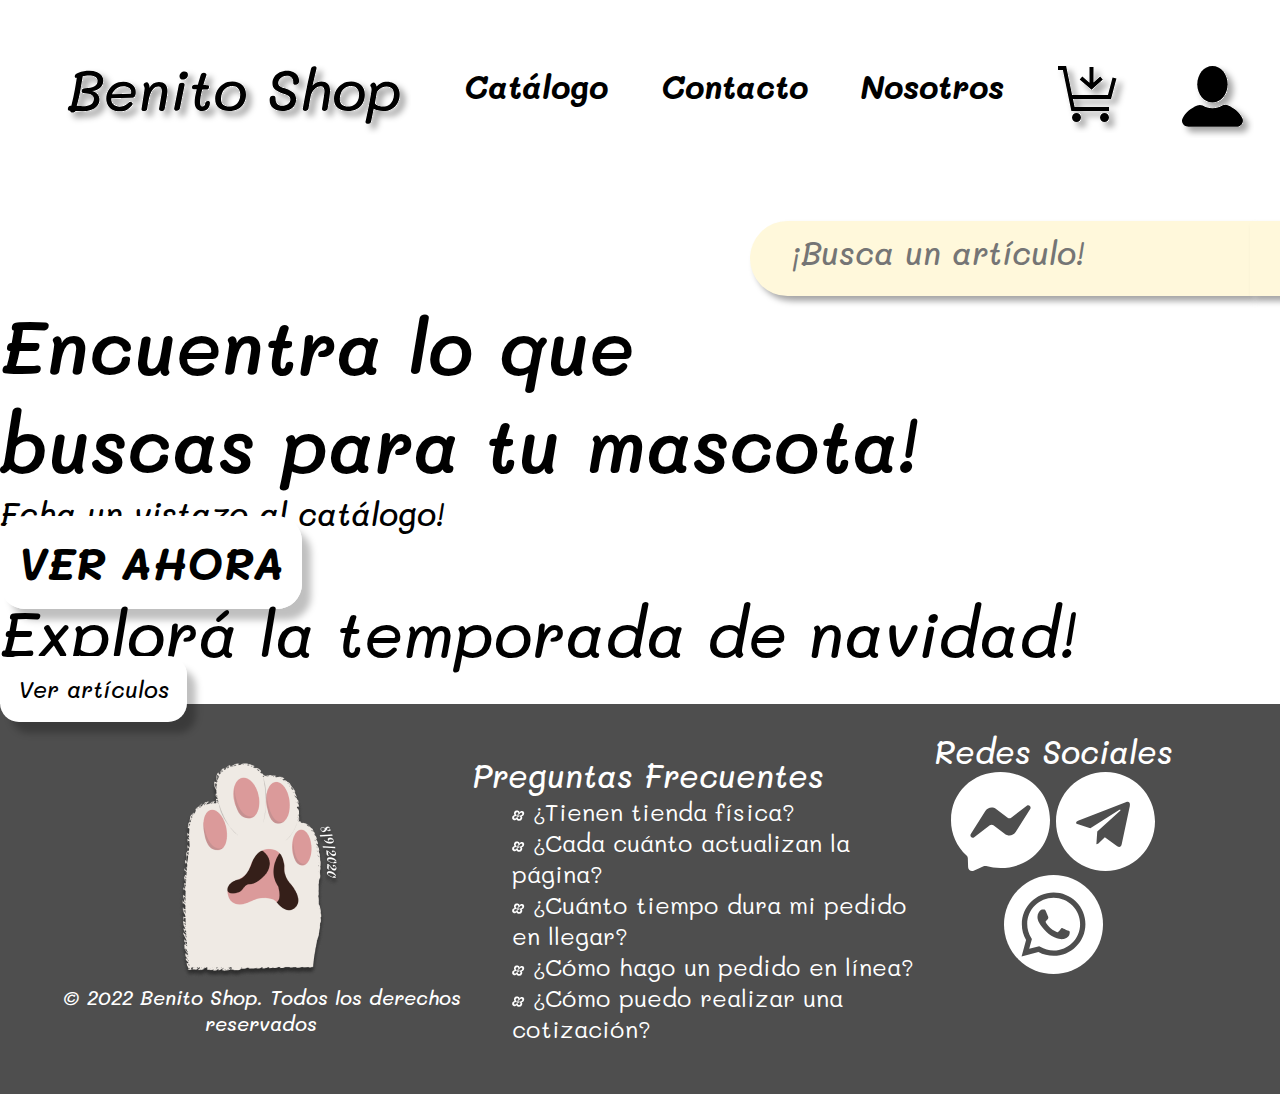
==== index.html @ 9e242aef "Se agregan archivos html" ====
<!DOCTYPE html>
<html lang="es">
<head>
  <meta charset="UTF-8">
  <meta http-equiv="X-UA-Compatible" content="IE=edge">
  <meta name="viewport" content="width=device-width, initial-scale=1.0">
  <!--Fuente-->
  <link rel="preconnect" href="https://fonts.googleapis.com">
  <link rel="preconnect" href="https://fonts.gstatic.com" crossorigin>
  <link href="https://fonts.googleapis.com/css2?family=Mali:ital,wght@0,200;0,300;0,400;0,500;0,600;0,700;1,200;1,300;1,400;1,500;1,600;1,700&display=swap" rel="stylesheet">
  <!--Hoja de estilos-->
  <link rel="icon" href="img/patita-logo.png">
  <link rel="stylesheet" href="css/styles.css">
  <title>Benito Shop</title>
</head>
<body>
  <div id="wrapper">
    <header>
      <nav>
        <div class="nav-principal">
          <ul>
            <li><a href="index.html"><img src="img/logo1.svg"></a></li>
            <li><a href="#">Catálogo</a></li>
            <li><a href="#">Contacto</a></li>
            <li><a href="about_us.html">Nosotros</a></li>
            <li><a href="#"><img src="img/Carrito.svg" alt="Enlace hacía carrito de compras"></a></li>
            <li><a href="#"><img src="img/user.svg" alt="Enlace hacia perfil"></a></li>
          </ul>
        </div>
        <div>
          <form>
            <div class="search-input">
              <input type="search" class="search-input__bar" name="search" placeholder="¡Busca un artículo!">
              <input class="button--submit" src="img/lupa.svg" type="image">
            </div>
          </form>
        </div>
      </nav>
    </header>
    <section class="second-ad content">
      <div>
        <div class="principal-ad">
          <h1>Encuentra lo que <br> buscas para tu mascota!</h1>
          <p>Echa un vistazo al catálogo!</p>
          <a class="button-white--big" href="#">VER AHORA</a>
        </div>
        <div class="second-ad--box">
          <h2>Explorá la temporada de navidad!</h2>
          <a class="button-white--small" href="#">Ver artículos</a>
        </div>
      </section>
    </div>
  </div>
  <footer class="footer">
    <div class="footer__copyright">
      <img class="copyright" src="img/patita-logo.png">
      <p>© 2022 Benito Shop. Todos los derechos reservados</p>
    </div>
    <div class="footer__questions">
      <p>Preguntas Frecuentes</p>
      <ul>
        <li><img src="img/punto.png"> ¿Tienen tienda física?</li>
        <li><img src="img/punto.png"> ¿Cada cuánto actualizan la página?</li>
        <li><img src="img/punto.png"> ¿Cuánto tiempo dura mi pedido en llegar?</li>
        <li><img src="img/punto.png"> ¿Cómo hago un pedido en línea?</li>
        <li><img src="img/punto.png"> ¿Cómo puedo realizar una cotización?</li>
      </ul>
    </div>
    <div class="footer__social">
      <p>Redes Sociales</p>
      <a href="https://www.facebook.com/messages/t/102359524991387"><img src="img/Messenger.svg" alt="Enlace vía Messenger"></a>
      <a href=""><img src="img/Telegram.svg" alt="Enlace vía Telegram"></a>
      <a href=""><img src="img/WhatsApp.svg" alt="Enlace vía WhatsApp"></a>
    </div>
  </footer>
</body>
</html>
---- css/styles.css ----
@charset "UTF-8";
* {
  font-family: "Mali", cursive;
  margin: 0;
}

h1 {
  font-size: 75px;
  font-style: italic;
  font-weight: 600;
}

h2 {
  font-size: 64px;
  font-style: italic;
  font-weight: 500;
}

h3 {
  font-size: 40px;
  font-style: italic;
  font-weight: 500;
}

p {
  font-size: 32px;
  font-style: italic;
  font-weight: 500;
}

.design-text p {
  margin: 20px;
}

/*Navegación*/
.nav-principal ul {
  list-style: none;
  display: flex;
  justify-content: space-around;
  margin-top: 65px;
  margin-bottom: 75px;
}

.nav-principal a {
  text-decoration: none;
  color: black;
  font-style: italic;
  font-weight: 700;
  font-size: 32px;
}

.nav-principal a:hover {
  transition: all 0.2s;
  text-shadow: 5px 5px 6px rgba(0, 0, 0, 0.36);
}

.nav-principal svg:hover {
  box-shadow: 5px 5px 6px rgba(0, 0, 0, 0.36);
}

.search-input {
  display: flex;
  align-items: center;
  margin-left: 750px;
}

.search-input__bar {
  box-shadow: 5px 5px 6px rgba(0, 0, 0, 0.36);
  min-height: 75px;
  min-width: 500px;
  padding: 10px 5px;
  font-size: 15px;
  border: none;
  background: #FFF8DB;
  border-radius: 87px 0px 0px 87px;
}

.search-input__bar::placeholder {
  padding-left: 37px;
  font-style: italic;
  font-weight: 500;
  font-size: 32px;
}

.button--submit {
  box-shadow: 5px 5px 6px rgba(0, 0, 0, 0.36);
  min-height: 65px;
  padding: 5px 50px;
  border: none;
  border-radius: 0px 87px 87px 0px;
  background: #FFF8DB;
  transition: background-color 0.3s ease-in-out;
  width: 30px;
}

.search-input__bar:focus {
  padding-left: 37px;
  font-style: italic;
  font-weight: 500;
  font-size: 32px;
  outline: none;
}

/*Botones*/
.button-white--big {
  background: white;
  border-radius: 25px;
  border: none;
  box-shadow: 10px 12px 7px -1px rgba(0, 0, 0, 0.25);
  color: black;
  font-size: 44px;
  font-style: italic;
  font-weight: 700;
  padding: 18px;
  text-decoration: none;
}

.button-white--small {
  background: white;
  border-radius: 19px;
  border: none;
  box-shadow: 10px 12px 7px -1px rgba(0, 0, 0, 0.25);
  color: black;
  font-size: 23px;
  font-style: italic;
  font-weight: 500;
  padding: 18px;
  text-decoration: none;
}

.button-white--x {
  background: white;
  border-radius: 42px;
  border: none;
  box-shadow: 10px 12px 7px -1px rgba(0, 0, 0, 0.25);
  color: black;
  font-size: 55px;
  font-weight: 500;
  padding: 5px 40px;
  text-decoration: none;
}

.button-white--big:hover, .button-white--small:hover, .button-white--x:hover {
  background: #D6D6D6;
  transition: all 0.2s;
}

.button-white--big:active, .button-white--small:active, .button-white--x:hover {
  background: #C0C0C0;
  color: white;
}

.button-yellow--small {
  background: #FEEB9C;
  border-radius: 20px;
  box-shadow: 10px 12px 7px -1px rgba(0, 0, 0, 0.25);
  color: black;
  font-size: 30px;
  font-weight: 500;
  padding: 10px 40px;
  text-decoration: none;
}

.button-yellow--small2 {
  background: #FFF8DB;
  border-radius: 20px;
  box-shadow: 10px 12px 7px -1px rgba(0, 0, 0, 0.25);
  color: black;
  font-size: 30px;
  font-weight: 500;
  padding: 10px 40px;
  text-decoration: none;
}

.button-yellow--small:hover, .button-yellow--small2:hover {
  background: #DFC764;
  transition: all 0.2s;
}

.button-yellow--small:active, .button-yellow--small2:active {
  background: #C6B058;
  color: white;
}

/*Paleta Colores*/
.color-containers {
  border: 1px solid black;
  padding: 15px 10px;
  width: 5%;
}

.color1 {
  background: #C6B058;
}

.color2 {
  background: #DFC764;
}

.color3 {
  background: #FEEB9C;
}

.color4 {
  background: rgba(223, 199, 100, 0.39);
}

.color5 {
  background: #FFF8DB;
}

.color6 {
  background: black;
  color: white;
}

.color7 {
  background: #D9D9D9;
}

.color8 {
  background: #6A6A6A;
}

.color9 {
  background: #C0C0C0;
}

.color10 {
  background: #D6D6D6;
}

.color11 {
  background: white;
}

/*Footer*/
footer {
  padding: 0;
  align-items: center;
  background: #4E4E4E;
  color: white;
  display: flex;
  justify-content: space-between;
  padding: 50px;
}

.footer__questions ul {
  align-items: center;
  font-size: 24px;
  list-style: none;
  text-decoration: none;
}

.footer__copyright {
  text-align: center;
}
.footer__copyright p {
  font-size: 20px;
}

.footer__social {
  margin-right: 50px;
  position: relative;
  text-align: center;
  top: -45px;
}

.cart-page {
  width: 100vw;
}

/*# sourceMappingURL=styles.css.map */
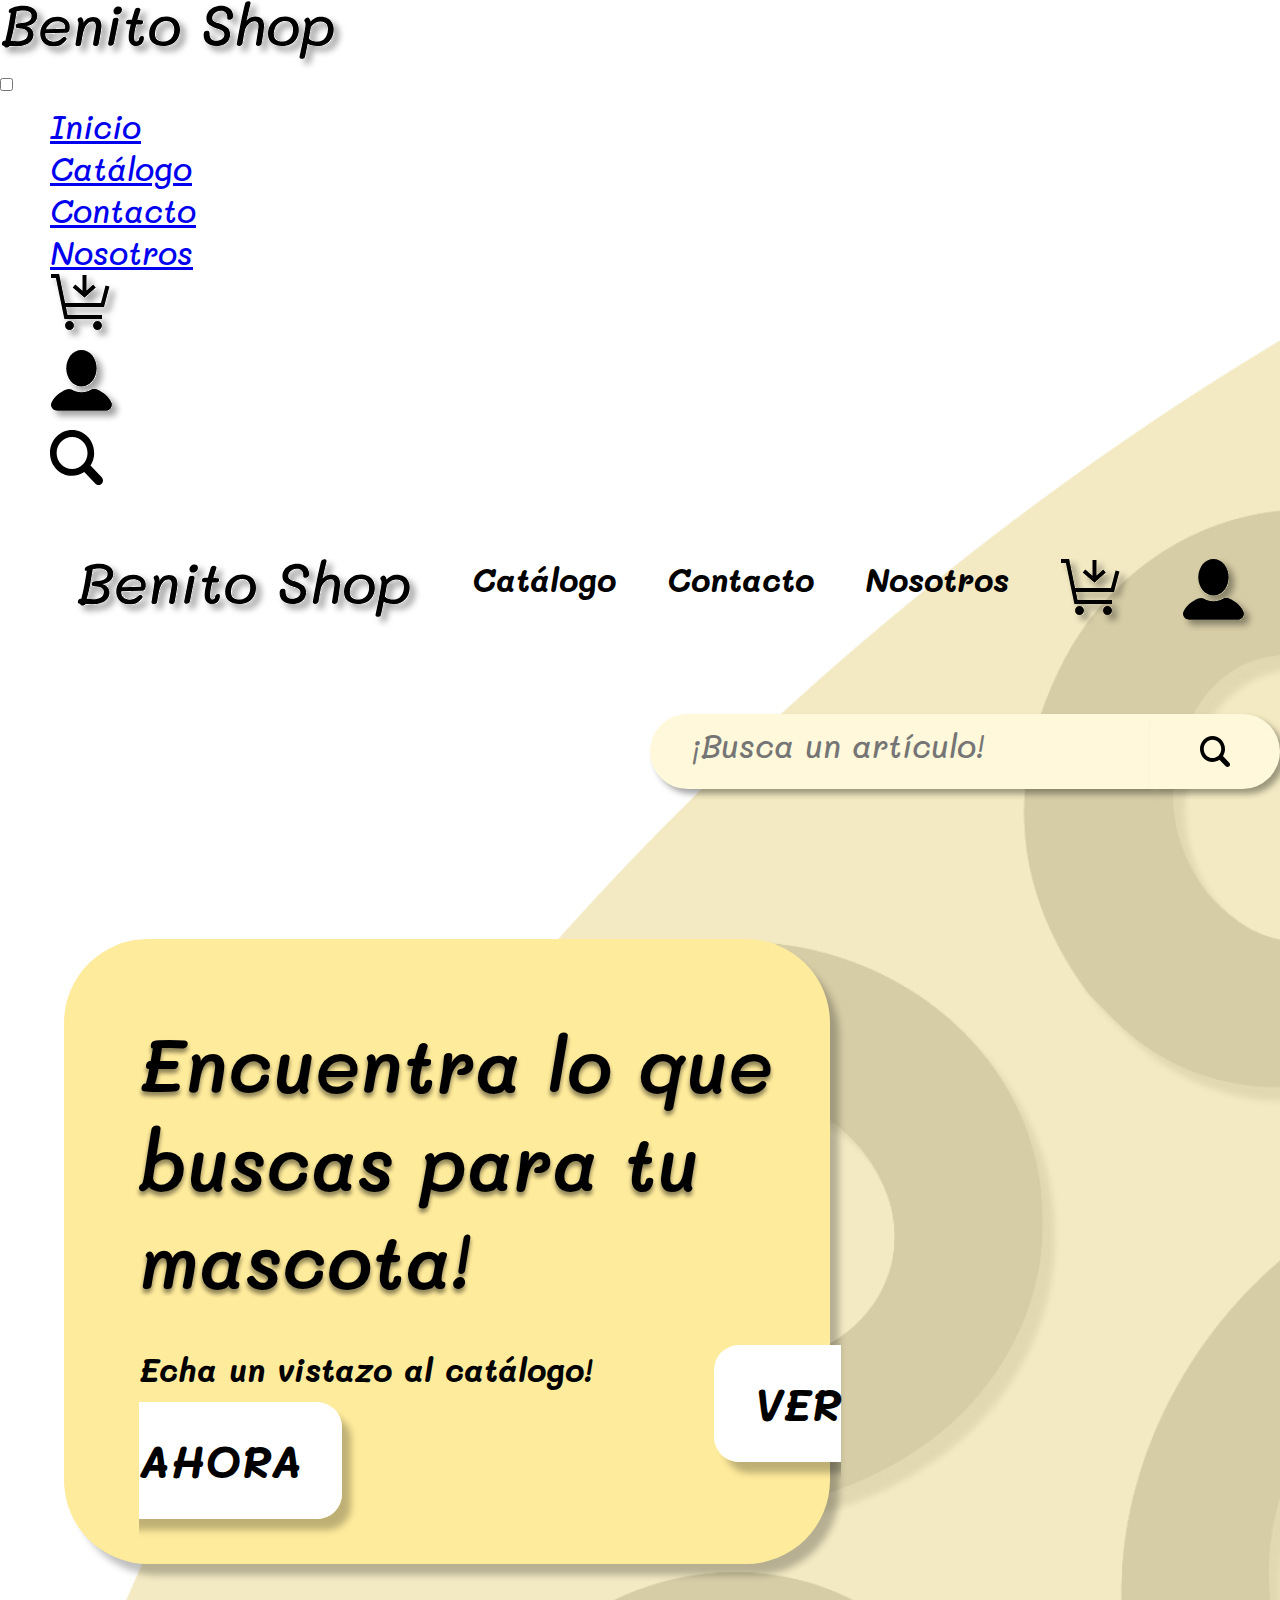
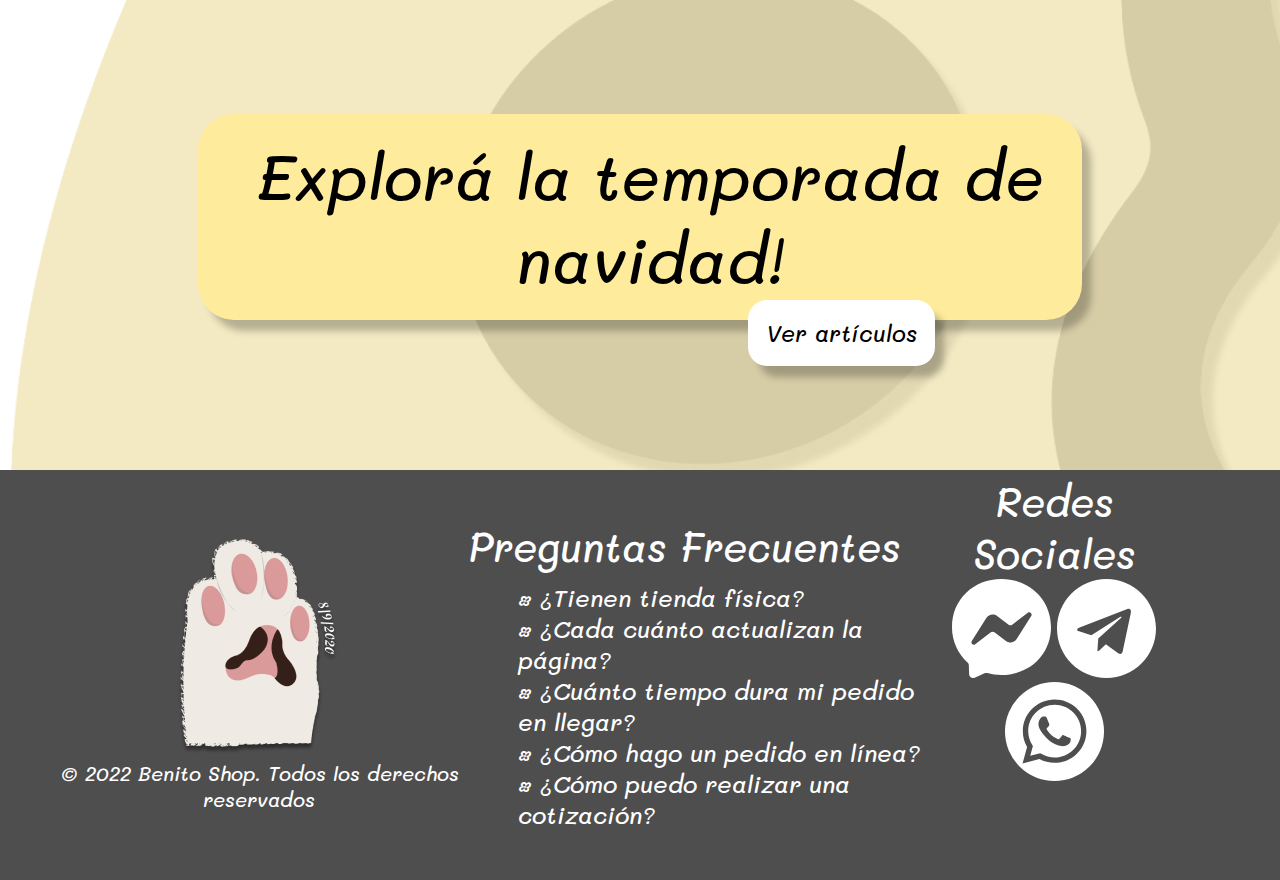
==== commit d4443f82: "Se agrega responsive" ====
--- a/index.html
+++ b/index.html
@@ -1,5 +1,5 @@
 <!DOCTYPE html>
-<html lang="es">
+<html lang="en">
 <head>
   <meta charset="UTF-8">
   <meta http-equiv="X-UA-Compatible" content="IE=edge">
@@ -16,12 +16,32 @@
 <body>
   <div id="wrapper">
     <header>
+      <nav role="navigation">
+        <div class="logo-pagina">
+          <a href="index.html"><img src="img/logo1.svg" alt=""></a>
+        </div>
+        <div id="navigation__menu">
+          <input type="checkbox"/>
+          <span></span>
+          <span></span>
+          <span></span>
+          <ul id="navigation__links">
+            <a href="index.html"><li>Inicio</li></a>
+            <a href="products.html"><li>Catálogo</li></a>
+            <a href="contact.html"><li>Contacto</li></a>
+            <a href="about_us.html"><li>Nosotros</li></a>
+            <a href="cart-page-empty.html"><li><img src="img/Carrito.svg" alt="Enlace hacía carrito de compras"></li></a>
+            <a href="#"><li><img src="img/user.svg" alt="Enlace hacia perfil"></li></a>
+            <a href="#"><li><img src="img/lupa.svg"></li></a>
+          </ul>
+        </div>
+      </nav>
       <nav>
         <div class="nav-principal">
           <ul>
             <li><a href="index.html"><img src="img/logo1.svg"></a></li>
-            <li><a href="#">Catálogo</a></li>
-            <li><a href="#">Contacto</a></li>
+            <li><a href="products.html">Catálogo</a></li>
+            <li><a href="contact.html">Contacto</a></li>
             <li><a href="about_us.html">Nosotros</a></li>
             <li><a href="#"><img src="img/Carrito.svg" alt="Enlace hacía carrito de compras"></a></li>
             <li><a href="#"><img src="img/user.svg" alt="Enlace hacia perfil"></a></li>
@@ -36,11 +56,12 @@
           </form>
         </div>
       </nav>
+
     </header>
     <section class="second-ad content">
       <div>
         <div class="principal-ad">
-          <h1>Encuentra lo que <br> buscas para tu mascota!</h1>
+          <h1>Encuentra lo que<br>buscas para tu mascota!</h1>
           <p>Echa un vistazo al catálogo!</p>
           <a class="button-white--big" href="#">VER AHORA</a>
         </div>
@@ -57,17 +78,17 @@
       <p>© 2022 Benito Shop. Todos los derechos reservados</p>
     </div>
     <div class="footer__questions">
-      <p>Preguntas Frecuentes</p>
+      <h3>Preguntas Frecuentes</h3>
       <ul>
-        <li><img src="img/punto.png"> ¿Tienen tienda física?</li>
-        <li><img src="img/punto.png"> ¿Cada cuánto actualizan la página?</li>
-        <li><img src="img/punto.png"> ¿Cuánto tiempo dura mi pedido en llegar?</li>
-        <li><img src="img/punto.png"> ¿Cómo hago un pedido en línea?</li>
-        <li><img src="img/punto.png"> ¿Cómo puedo realizar una cotización?</li>
+        <li>• ¿Tienen tienda física?</li>
+        <li>• ¿Cada cuánto actualizan la página?</li>
+        <li>• ¿Cuánto tiempo dura mi pedido en llegar?</li>
+        <li>• ¿Cómo hago un pedido en línea?</li>
+        <li>• ¿Cómo puedo realizar una cotización?</li>
       </ul>
     </div>
     <div class="footer__social">
-      <p>Redes Sociales</p>
+      <h3>Redes Sociales</h3>
       <a href="https://www.facebook.com/messages/t/102359524991387"><img src="img/Messenger.svg" alt="Enlace vía Messenger"></a>
       <a href=""><img src="img/Telegram.svg" alt="Enlace vía Telegram"></a>
       <a href=""><img src="img/WhatsApp.svg" alt="Enlace vía WhatsApp"></a>
--- a/css/styles.css
+++ b/css/styles.css
@@ -28,10 +28,6 @@
   font-weight: 500;
 }
 
-.design-text p {
-  margin: 20px;
-}
-
 /*Navegación*/
 .nav-principal ul {
   list-style: none;
@@ -54,14 +50,10 @@
   text-shadow: 5px 5px 6px rgba(0, 0, 0, 0.36);
 }
 
-.nav-principal svg:hover {
-  box-shadow: 5px 5px 6px rgba(0, 0, 0, 0.36);
-}
-
 .search-input {
   display: flex;
   align-items: center;
-  margin-left: 750px;
+  margin-left: 650px;
 }
 
 .search-input__bar {
@@ -71,11 +63,11 @@
   padding: 10px 5px;
   font-size: 15px;
   border: none;
-  background: #FFF8DB;
+  background: #fff8DB;
   border-radius: 87px 0px 0px 87px;
 }
 
-.search-input__bar::placeholder {
+.search-input__bar::placeholder, textarea {
   padding-left: 37px;
   font-style: italic;
   font-weight: 500;
@@ -88,7 +80,7 @@
   padding: 5px 50px;
   border: none;
   border-radius: 0px 87px 87px 0px;
-  background: #FFF8DB;
+  background: #fff8DB;
   transition: background-color 0.3s ease-in-out;
   width: 30px;
 }
@@ -141,17 +133,19 @@
 }
 
 .button-white--big:hover, .button-white--small:hover, .button-white--x:hover {
-  background: #D6D6D6;
-  transition: all 0.2s;
+  background: #d6d6d6;
+  transition: all 0.3s ease-in-out;
+  box-shadow: 2px 1px 16px 5px rgba(0, 0, 0, 0.404);
 }
 
 .button-white--big:active, .button-white--small:active, .button-white--x:hover {
-  background: #C0C0C0;
+  background: #c0c0c0;
   color: white;
+  transform: scale(0.8);
 }
 
 .button-yellow--small {
-  background: #FEEB9C;
+  background: #feeb9c;
   border-radius: 20px;
   box-shadow: 10px 12px 7px -1px rgba(0, 0, 0, 0.25);
   color: black;
@@ -162,7 +156,7 @@
 }
 
 .button-yellow--small2 {
-  background: #FFF8DB;
+  background: #fff8db;
   border-radius: 20px;
   box-shadow: 10px 12px 7px -1px rgba(0, 0, 0, 0.25);
   color: black;
@@ -173,13 +167,41 @@
 }
 
 .button-yellow--small:hover, .button-yellow--small2:hover {
-  background: #DFC764;
+  background: #dfc764;
   transition: all 0.2s;
+  transition: all 0.3s ease-in-out;
+  box-shadow: 2px 1px 16px 5px rgba(0, 0, 0, 0.404);
 }
 
 .button-yellow--small:active, .button-yellow--small2:active {
-  background: #C6B058;
+  background: #c6b058;
   color: white;
+  transform: scale(0.8);
+}
+
+.contact__form label {
+  font-size: 32px;
+  font-style: italic;
+  font-weight: 500;
+  line-height: 42px;
+  padding: 15px;
+}
+
+.contact__input {
+  background: #fff8DB;
+  border-radius: 23px;
+  border: none;
+  box-shadow: 10px 12px 7px -1px rgba(0, 0, 0, 0.25);
+  font-size: 32px;
+  font-style: italic;
+  font-weight: 500;
+  min-height: 72px;
+  min-width: 400px;
+  padding: 15px;
+}
+
+.contact__input:focus {
+  outline: none;
 }
 
 /*Paleta Colores*/
@@ -190,15 +212,15 @@
 }
 
 .color1 {
-  background: #C6B058;
+  background: #c6b058;
 }
 
 .color2 {
-  background: #DFC764;
+  background: #dfc764;
 }
 
 .color3 {
-  background: #FEEB9C;
+  background: #feeb9c;
 }
 
 .color4 {
@@ -206,7 +228,7 @@
 }
 
 .color5 {
-  background: #FFF8DB;
+  background: #fff8dB;
 }
 
 .color6 {
@@ -215,19 +237,19 @@
 }
 
 .color7 {
-  background: #D9D9D9;
+  background: #4e4e4e;
 }
 
 .color8 {
-  background: #6A6A6A;
+  background: #6a6a6a;
 }
 
 .color9 {
-  background: #C0C0C0;
+  background: #c0c0c0;
 }
 
 .color10 {
-  background: #D6D6D6;
+  background: #d6d6d6;
 }
 
 .color11 {
@@ -266,8 +288,747 @@
   top: -45px;
 }
 
+#wrapper {
+  width: 100%;
+  height: 100%;
+  background-image: url(../img/Fondo.png);
+  background-repeat: no-repeat;
+}
+
+.content {
+  margin: 0 auto;
+  width: 90%;
+}
+
+.principal-ad {
+  margin-top: 150px;
+  padding: 75px 0px 75px 75px;
+  width: 60%;
+  background: #FEEB9C;
+  box-shadow: 10px 12px 7px -1px rgba(0, 0, 0, 0.25);
+  border-radius: 84px;
+}
+
+.principal-ad h1 {
+  text-shadow: 0px 4px 4px rgba(0, 0, 0, 0.25), 0px 4px 4px rgba(0, 0, 0, 0.25);
+  margin-bottom: 40px;
+}
+
+.principal-ad p {
+  font-weight: bold;
+  margin-bottom: -15px;
+}
+
+.principal-ad a {
+  padding: 30px 40px;
+  margin-top: 30px;
+  margin-left: 575px;
+}
+
+.second-ad {
+  padding-bottom: 150px;
+}
+
+.second-ad--box {
+  position: relative;
+  margin: 0 auto;
+  text-align: center;
+  margin-top: 150px;
+  padding-bottom: 150px;
+  padding: 20px 0px 20px 20px;
+  width: 75%;
+  background: #FEEB9C;
+  box-shadow: 10px 12px 7px -1px rgba(0, 0, 0, 0.25);
+  border-radius: 36px;
+}
+
+.second-ad--box a {
+  position: absolute;
+  left: 550px;
+}
+
+.product-card {
+  margin-bottom: -320px;
+}
+
+.product-card--box {
+  padding: 0px 0px 60px 0px;
+  text-align: center;
+  width: 40%;
+  position: relative;
+  background: #feeb9c;
+  box-shadow: 10px 12px 7px -1px rgba(0, 0, 0, 0.25);
+  border-radius: 84px;
+  margin-top: 150px;
+}
+
+.product-card--box img:hover {
+  transition: all 1.2s;
+  transform: scale(1.1);
+}
+
+.product-card--box a {
+  position: absolute;
+  top: 520px;
+  left: 20px;
+}
+
+.product-card__small-box {
+  position: absolute;
+  width: 40%;
+  padding: 40px;
+  background: #fff8db;
+  border-radius: 160px 0px 86px;
+  bottom: 0;
+  right: 0;
+}
+
+.product-card__small-box:hover {
+  box-shadow: -5px -8px 7px rgba(0, 0, 0, 0.25);
+  transition: all 1s;
+}
+
+.product-card__box--white {
+  background-image: url(../img/blur-rectangle2.svg);
+  background-repeat: no-repeat;
+  text-shadow: 5px 5px 10px rgba(0, 0, 0, 0.103);
+  text-align: center;
+  padding: 50px;
+  left: 750px;
+  bottom: 600px;
+  position: relative;
+  width: 45%;
+}
+
+.product-card__box--white button {
+  position: relative;
+  top: 60px;
+}
+
+.product-card--especifications, ul {
+  font-size: 32px;
+  font-style: italic;
+  font-weight: 500;
+  margin-top: 10px;
+  list-style: none;
+  padding-left: 50px;
+  text-align: start;
+}
+
+.about-us {
+  background-image: url(../img/blur-rectangle.svg);
+  background-repeat: no-repeat;
+  text-shadow: 5px 5px 10px rgba(0, 0, 0, 0.103);
+  padding-bottom: 90px;
+  padding-top: 90px;
+}
+
+.about-us__content {
+  padding: 50px;
+  display: block;
+}
+
+.about-us h3 {
+  text-align: center;
+}
+
 .cart-page {
   width: 100vw;
 }
 
+.cart {
+  width: 93%;
+  margin: 0 auto;
+  margin-top: 20px;
+  position: relative;
+  margin-bottom: 100px;
+}
+
+.cart-block {
+  width: 100%;
+  background-color: #FEEB9C;
+  box-shadow: 10px 12px 7px -1px rgba(0, 0, 0, 0.25);
+  border-radius: 84px;
+  min-height: 650px;
+}
+
+.cart-block__table {
+  display: flex;
+  justify-content: space-around;
+  width: 100%;
+}
+
+.cart-product-column {
+  width: 35%;
+  padding: 0;
+  display: flex;
+  flex-direction: column;
+  justify-content: space-between;
+  align-items: center;
+  margin-top: 30px;
+  gap: 15px;
+}
+
+.cart-product-column__product {
+  background: #FFF8DB;
+  border-radius: 17px;
+  box-shadow: 10px 12px 7px -1px rgba(0, 0, 0, 0.25);
+  padding: 18px;
+  width: 100%;
+}
+
+.cart-price-column {
+  width: 18%;
+  padding: 0;
+  display: flex;
+  flex-direction: column;
+  justify-content: space-between;
+  align-items: center;
+  margin-top: 30px;
+  gap: 15px;
+}
+
+.cart-price-column__price {
+  background: #FFF8DB;
+  border-radius: 17px;
+  box-shadow: 10px 12px 7px -1px rgba(0, 0, 0, 0.25);
+  padding: 18px;
+  width: 100%;
+}
+
+.cart-amount-column {
+  width: 18%;
+  padding: 0;
+  display: flex;
+  flex-direction: column;
+  justify-content: space-between;
+  align-items: center;
+  margin-top: 30px;
+  gap: 15px;
+}
+
+.cart-amount-column__amount {
+  background: #FFF8DB;
+  border-radius: 17px;
+  box-shadow: 10px 12px 7px -1px rgba(0, 0, 0, 0.25);
+  padding: 18px;
+  width: 24%;
+  display: flex;
+  justify-content: space-between;
+}
+
+.cart-amount-column-amount__buttons {
+  font-size: 0px;
+  display: flex;
+  flex-direction: column;
+  justify-content: space-around;
+}
+
+.cart-amount-column-amount-button {
+  padding: 2px;
+}
+
+.cart-amount-column-amount-button-reverse {
+  transform: rotate(180deg);
+}
+
+.cart-delete-column {
+  width: 4%;
+  padding: 0;
+  display: flex;
+  flex-direction: column;
+  justify-content: flex-end;
+  margin-top: 30px;
+  gap: 15px;
+}
+
+.cart-buttom-buttons {
+  width: 89%;
+  display: flex;
+  justify-content: space-between;
+  margin: 0 auto;
+  position: absolute;
+  top: 95%;
+  left: 6%;
+}
+
+.cart-buttom-buttons__button {
+  text-decoration: none;
+  background: #FFFFFF;
+  box-shadow: 10px 12px 7px rgba(0, 0, 0, 0.25);
+  border-radius: 25px;
+  color: black;
+  padding: 1%;
+}
+
+@media (max-width: 640px) {
+  h2 {
+    font-size: 25px;
+  }
+  h3 {
+    font-size: 22px;
+  }
+  p {
+    font-size: 21px;
+  }
+  .cart-block {
+    min-height: 500px;
+  }
+  .cart-product-column__product {
+    padding: 18px 0;
+  }
+  .cart-price-column__price {
+    padding: 18px 0;
+  }
+  .cart-delete-column {
+    gap: 65px;
+  }
+  .cart-delete-column__button {
+    width: 18px;
+  }
+}
+@media (min-width: 641px) and (max-width: 1100px) {
+  h2 {
+    font-size: 35px;
+  }
+  h3 {
+    font-size: 32px;
+  }
+  p {
+    font-size: 31px;
+  }
+  .cart-block {
+    min-height: 600px;
+  }
+  .cart-product-column__product {
+    padding: 10px;
+  }
+  .cart-price-column__price {
+    padding: 10px;
+  }
+  .cart-delete-column {
+    gap: 50px;
+  }
+  .cart-delete-column__button {
+    width: 25px;
+  }
+}
+.cart-empty-content {
+  width: 93%;
+  margin: 0 auto;
+  margin-top: 20px;
+  position: relative;
+  margin-bottom: 100px;
+}
+.cart-empty-content a {
+  color: black;
+}
+.cart-empty-content h2 {
+  font-weight: 700;
+}
+
+.cart-empty-block {
+  width: 100%;
+  background-color: #FEEB9C;
+  box-shadow: 10px 12px 7px -1px rgba(0, 0, 0, 0.25);
+  border-radius: 84px;
+  min-height: 650px;
+  display: flex;
+  flex-direction: column;
+  align-items: center;
+  text-align: center;
+  padding: 50px 0;
+}
+
+.cart-empty-buttom-button {
+  background: #FFFFFF;
+  box-shadow: 10px 12px 7px rgba(0, 0, 0, 0.25);
+  border-radius: 25px;
+  padding: 1%;
+  justify-content: space-between;
+  position: absolute;
+  top: 95%;
+  left: 10%;
+}
+.cart-empty-buttom-button a {
+  text-decoration: none;
+}
+.cart-empty-buttom-button a h3 {
+  font-weight: 600;
+}
+
+.contact h2 {
+  text-align: center;
+  margin-top: 150px;
+}
+
+.contact__form {
+  display: flex;
+  flex-wrap: wrap;
+  justify-content: space-between;
+  margin: 150px 320px;
+}
+
+.contact__form button {
+  margin-left: 450px;
+  margin-top: 130px;
+}
+
+.contact__form label, .contact__form--p {
+  display: block;
+  font-size: 32px;
+  font-style: italic;
+  font-weight: 500;
+  line-height: 42px;
+  padding: 15px;
+}
+
+.contact__input {
+  background: #fff8DB;
+  border-radius: 23px;
+  border: none;
+  box-shadow: 10px 12px 7px -1px rgba(0, 0, 0, 0.25);
+  font-size: 32px;
+  font-style: italic;
+  font-weight: 500;
+  margin-bottom: 90px;
+  min-height: 72px;
+  min-width: 400px;
+  padding: 15px;
+}
+
+.contact__input--email {
+  background: #fff8DB;
+  border-radius: 23px;
+  border: none;
+  box-shadow: 10px 12px 7px -1px rgba(0, 0, 0, 0.25);
+  font-size: 32px;
+  font-style: italic;
+  font-weight: 500;
+  margin-bottom: 90px;
+  min-height: 72px;
+  padding: 15px;
+  width: 1043px;
+}
+
+.contact__box-text {
+  background: #fff8DB;
+  border-radius: 25px;
+  border: none;
+  box-shadow: 10px 12px 7px -1px rgba(0, 0, 0, 0.25);
+  display: block;
+  margin-bottom: 20px;
+  min-height: 268px;
+  padding: 15px;
+  width: 1043px;
+}
+
+.contact__input:focus, .contact__input--email:focus, .contact__box-text:focus {
+  box-shadow: 2px 1px 16px 5px rgba(0, 0, 0, 0.404);
+  transition: all 0.3s ease-in-out;
+  outline: none;
+}
+
+.contact__input:hover, .contact__input--email:hover, .contact__input--email:hover, .contact__box-text:hover {
+  transition: all 0.3s ease-in-out;
+  box-shadow: 2px 1px 16px 5px rgba(0, 0, 0, 0.404);
+}
+
+.contact__input:active, .contact__input:valid, .contact__input--email:active, .contact__input--email:active, .contact__box-text:active, button:active {
+  transform: scale(0.8);
+}
+
+.sections-container {
+  display: flex;
+  flex-direction: column;
+  align-items: center;
+}
+
+.section-container {
+  width: 1448px;
+  height: 518px;
+  margin: 39px 0 39px 0;
+}
+.section-container img {
+  width: 70%;
+  height: 100%;
+}
+
+.products-info-container {
+  display: flex;
+  justify-content: space-around;
+}
+
+.products-topic {
+  width: 666px;
+  height: 83px;
+  display: flex;
+  align-items: center;
+  justify-content: space-around;
+}
+
+.price-position {
+  position: relative;
+  top: 86px;
+  left: 79px;
+}
+
+@media (max-width: 640px) {
+  #wrapper {
+    width: 1277px;
+  }
+  .products-info-container {
+    display: block;
+  }
+  .section-container {
+    height: 1147px;
+    width: 814px;
+  }
+  .nav-principal ul {
+    width: 1177px;
+  }
+  .search-input {
+    display: flex;
+    align-items: center;
+    margin-left: 361px;
+  }
+  .product-square__yellow {
+    width: 785px;
+    height: 422px;
+  }
+  footer {
+    width: 1229px;
+  }
+}
+@media (min-width: 641px) and (max-width: 960px) {
+  #wrapper {
+    width: 1331px;
+  }
+  .nav-principal ul {
+    width: 1180px;
+  }
+  .search-input {
+    display: flex;
+    align-items: center;
+    margin-left: 361px;
+  }
+  .products-info-container {
+    width: 1302px;
+  }
+  .section-container {
+    width: 1392px;
+  }
+  footer {
+    width: 1263px;
+  }
+}
+@media (min-width: 961px) and (max-width: 1024px) {
+  #wrapper {
+    width: 1331px;
+  }
+  .nav-principal ul {
+    width: 1180px;
+  }
+  .search-input {
+    display: flex;
+    align-items: center;
+    margin-left: 361px;
+  }
+  .products-info-container {
+    width: 1302px;
+  }
+  .section-container {
+    width: 1388px;
+  }
+  footer {
+    width: 1263px;
+  }
+}
+.product-square__yellow {
+  width: 628px;
+  height: 422px;
+  display: flex;
+  flex-direction: column-reverse;
+  justify-content: center;
+  align-items: center;
+  background-color: #FEEB9C;
+  border-radius: 36px;
+  box-shadow: 10px 10px 12px #6a6a6a;
+}
+
+@media (max-width: 640px) {
+  .product-square__yellow {
+    width: 823px;
+    height: 422px;
+  }
+}
+@media (min-width: 641px) and (max-width: 960px) {
+  .product-square__yellow {
+    width: 525px;
+  }
+}
+@media (min-width: 961px) and (max-width: 1024px) {
+  .product-square__yellow {
+    width: 570px;
+  }
+}
+.price-square {
+  background-color: #fff8dB;
+  width: 284px;
+  height: 180px;
+  border-top-left-radius: 400px 200px;
+  border-bottom-right-radius: 36px;
+  position: relative;
+  top: -181px;
+  left: 343px;
+}
+
+@media (max-width: 640px) {
+  .price-square {
+    top: -181px;
+    left: 537px;
+  }
+}
+@media (min-width: 641px) and (max-width: 960px) {
+  .price-square {
+    top: -179px;
+    left: 240px;
+  }
+}
+@media (min-width: 961px) and (max-width: 1024px) {
+  .price-square {
+    left: 285px;
+  }
+}
+.option-product {
+  position: relative;
+  top: -144px;
+  left: 452px;
+}
+
+.section-topic {
+  width: 1382px;
+  height: 83px;
+  display: flex;
+  flex-direction: row;
+  align-items: center;
+  gap: 356px;
+  margin-top: 200px;
+}
+
+@media (max-width: 640px) {
+  #wrapper {
+    width: 1277px;
+  }
+  .products-info-container {
+    display: block;
+  }
+  .section-container {
+    height: 1004px;
+    width: 870px;
+  }
+  .section-topic {
+    width: 867px;
+  }
+  .nav-principal ul {
+    width: 1177px;
+  }
+  .search-input {
+    display: flex;
+    align-items: center;
+    margin-left: 361px;
+  }
+  .option-product {
+    left: 631px;
+  }
+  footer {
+    width: 1229px;
+  }
+}
+@media (min-width: 641px) and (max-width: 960px) {
+  #wrapper {
+    width: 1331px;
+  }
+  .nav-principal ul {
+    width: 1180px;
+  }
+  .search-input {
+    display: flex;
+    align-items: center;
+    margin-left: 361px;
+  }
+  .section-topic {
+    width: 1228px;
+  }
+  .products-info-container {
+    width: 1302px;
+  }
+  .section-container {
+    width: 1392px;
+  }
+  .option-product {
+    left: 378px;
+  }
+  footer {
+    width: 1263px;
+  }
+}
+@media (min-width: 961px) and (max-width: 1024px) {
+  #wrapper {
+    width: 1331px;
+  }
+  .nav-principal ul {
+    width: 1180px;
+  }
+  .search-input {
+    display: flex;
+    align-items: center;
+    margin-left: 361px;
+  }
+  .section-topic {
+    width: 1286px;
+  }
+  .products-info-container {
+    width: 1302px;
+  }
+  .section-container {
+    width: 1388px;
+  }
+  .option-product {
+    left: 419px;
+  }
+  footer {
+    width: 1263px;
+  }
+}
+.product-square__beige {
+  width: 628px;
+  height: 422px;
+  display: flex;
+  flex-direction: column-reverse;
+  justify-content: center;
+  align-items: center;
+  background-color: #FFF8DB;
+  border-radius: 36px;
+  box-shadow: 10px 10px 12px #6a6a6a;
+  margin-bottom: 20px;
+}
+
+@media (max-width: 640px) {
+  .product-square__beige {
+    width: 823px;
+    height: 422px;
+  }
+}
+@media (min-width: 641px) and (max-width: 960px) {
+  .product-square__beige {
+    width: 525px;
+  }
+}
+@media (min-width: 961px) and (max-width: 1024px) {
+  .product-square__beige {
+    width: 570px;
+  }
+}
+
 /*# sourceMappingURL=styles.css.map */
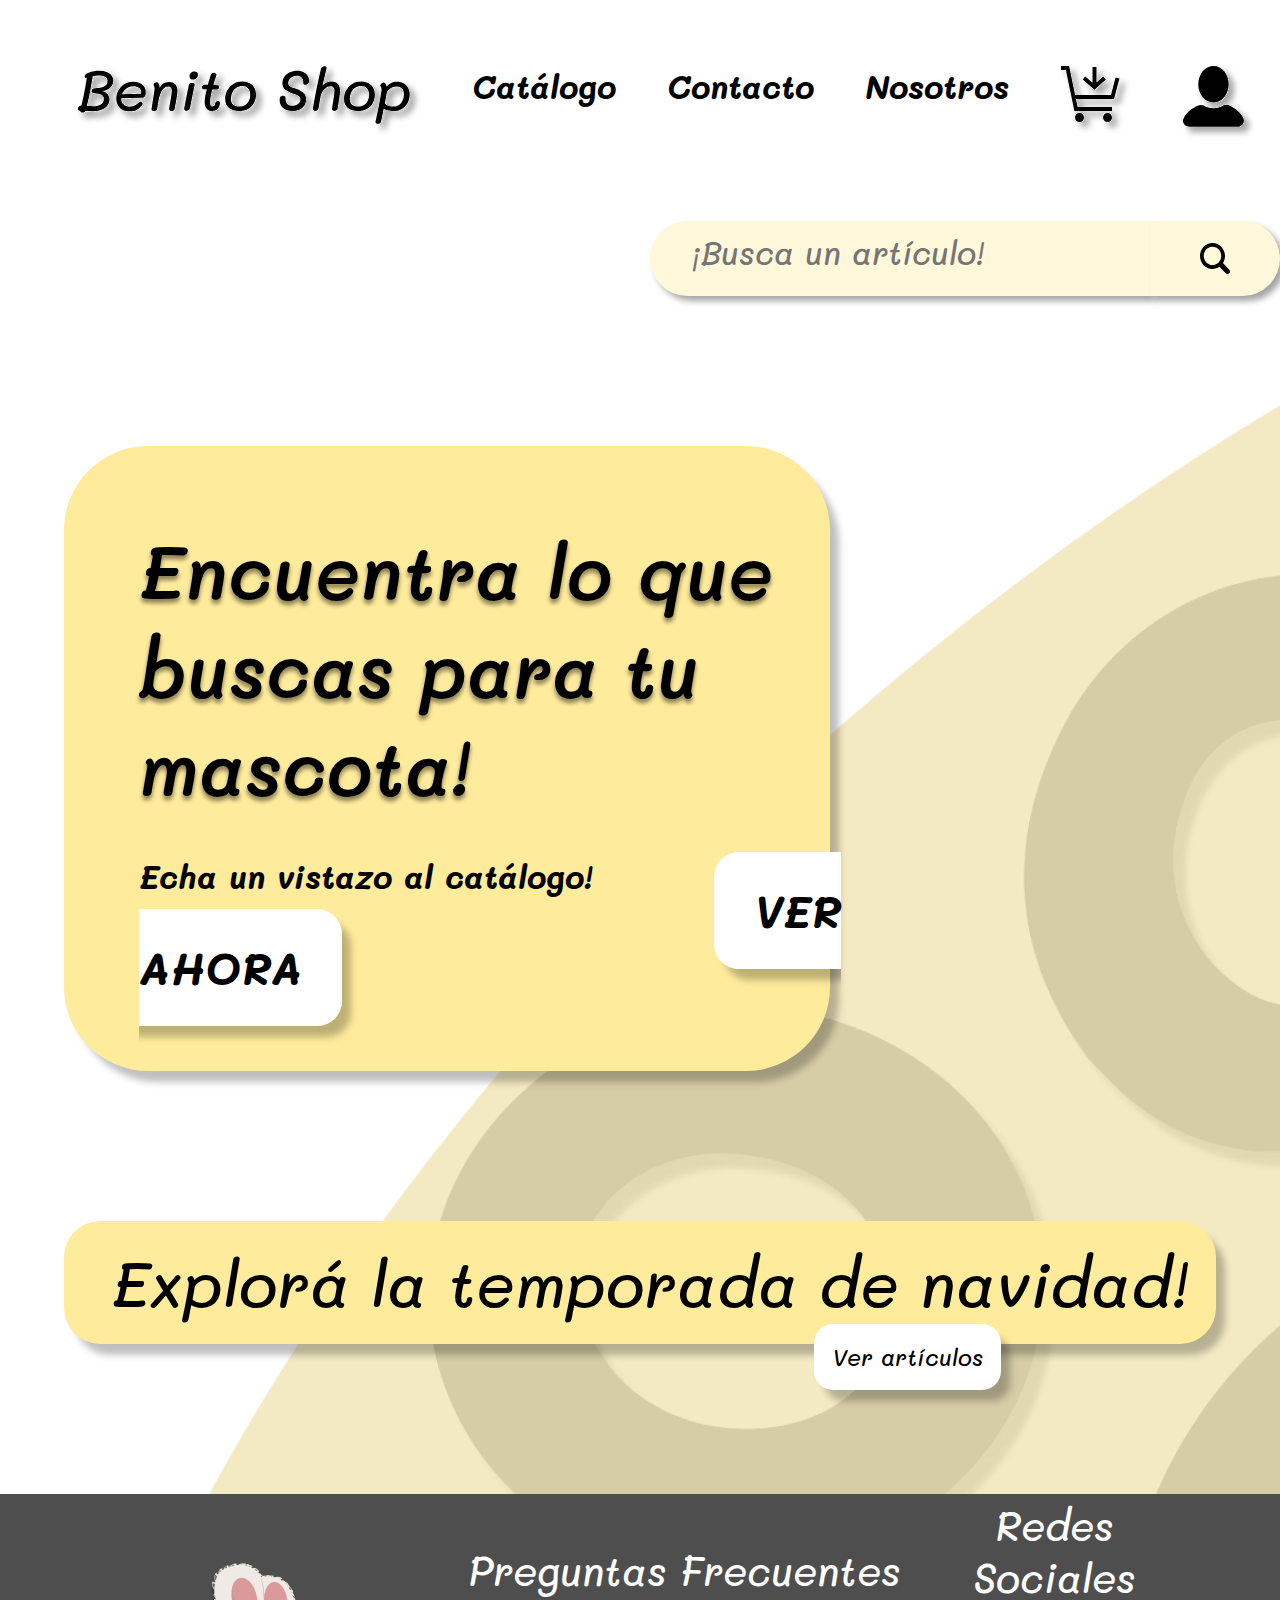
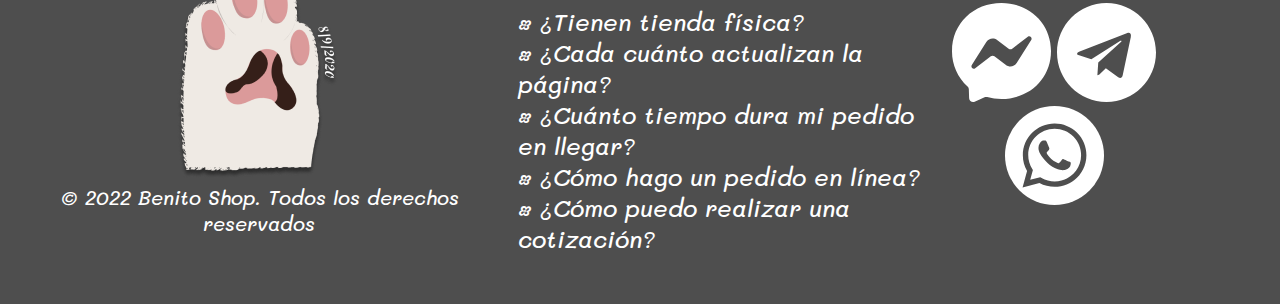
==== commit 7f32cff3: "Se agregan cambios" ====
--- a/index.html
+++ b/index.html
@@ -32,7 +32,6 @@
             <a href="about_us.html"><li>Nosotros</li></a>
             <a href="cart-page-empty.html"><li><img src="img/Carrito.svg" alt="Enlace hacía carrito de compras"></li></a>
             <a href="#"><li><img src="img/user.svg" alt="Enlace hacia perfil"></li></a>
-            <a href="#"><li><img src="img/lupa.svg"></li></a>
           </ul>
         </div>
       </nav>
--- a/css/styles.css
+++ b/css/styles.css
@@ -1,4 +1,461 @@
 @charset "UTF-8";
+.product-square__yellow {
+  width: 628px;
+  height: 422px;
+  display: flex;
+  flex-direction: column-reverse;
+  justify-content: center;
+  align-items: center;
+  background-color: #FEEB9C;
+  border-radius: 36px;
+  box-shadow: 10px 10px 12px #6a6a6a;
+}
+
+@media (max-width: 640px) {
+  .product-square__yellow {
+    width: 823px;
+    height: 422px;
+  }
+}
+@media (min-width: 641px) and (max-width: 960px) {
+  .product-square__yellow {
+    width: 525px;
+  }
+}
+@media (min-width: 961px) and (max-width: 1024px) {
+  .product-square__yellow {
+    width: 570px;
+  }
+}
+.price-square {
+  background-color: #fff8dB;
+  width: 284px;
+  height: 180px;
+  border-top-left-radius: 400px 200px;
+  border-bottom-right-radius: 36px;
+  position: relative;
+  top: -181px;
+  left: 343px;
+}
+
+@media (max-width: 640px) {
+  .price-square {
+    top: -181px;
+    left: 537px;
+  }
+}
+@media (min-width: 641px) and (max-width: 960px) {
+  .price-square {
+    top: -179px;
+    left: 240px;
+  }
+}
+@media (min-width: 961px) and (max-width: 1024px) {
+  .price-square {
+    left: 285px;
+  }
+}
+/*Navegación*/
+#navigation__menu, .logo-pagina, .search-input {
+  display: none;
+}
+
+.nav-principal ul {
+  list-style: none;
+  display: flex;
+  justify-content: space-around;
+  margin-top: 65px;
+  margin-bottom: 75px;
+}
+
+.nav-principal a {
+  text-decoration: none;
+  color: black;
+  font-style: italic;
+  font-weight: 700;
+  font-size: 32px;
+}
+
+.nav-principal a:hover {
+  transition: all 0.2s;
+  text-shadow: 5px 5px 6px rgba(0, 0, 0, 0.36);
+}
+
+.search-input {
+  display: flex;
+  align-items: center;
+  margin-left: 650px;
+}
+
+.search-input__bar {
+  box-shadow: 5px 5px 6px rgba(0, 0, 0, 0.36);
+  min-height: 75px;
+  min-width: 500px;
+  padding: 10px 5px;
+  font-size: 15px;
+  border: none;
+  background: #fff8DB;
+  border-radius: 87px 0px 0px 87px;
+}
+
+.search-input__bar::placeholder, textarea {
+  padding-left: 37px;
+  font-style: italic;
+  font-weight: 500;
+  font-size: 32px;
+}
+
+.button--submit {
+  box-shadow: 5px 5px 6px rgba(0, 0, 0, 0.36);
+  min-height: 65px;
+  padding: 5px 50px;
+  border: none;
+  border-radius: 0px 87px 87px 0px;
+  background: #fff8DB;
+  transition: background-color 0.3s ease-in-out;
+  width: 30px;
+}
+
+.search-input__bar:focus {
+  padding-left: 37px;
+  font-style: italic;
+  font-weight: 500;
+  font-size: 32px;
+  outline: none;
+}
+
+@media (max-width: 640px) {
+  .logo-pagina {
+    display: flex;
+    justify-content: space-around;
+  }
+
+  .logo-pagina img {
+    padding-top: 25px;
+  }
+
+  .nav-principal {
+    display: none;
+  }
+
+  .search-input {
+    display: none;
+  }
+
+  #navigation__menu {
+    display: block;
+    position: relative;
+    top: 50px;
+    left: 50px;
+    z-index: 1;
+  }
+
+  #navigation__menu a {
+    text-decoration: none;
+    color: #232323;
+    transition: color 0.3s ease;
+  }
+
+  #navigation__menu input {
+    display: block;
+    width: 40px;
+    height: 32px;
+    position: absolute;
+    top: -7px;
+    left: -5px;
+    cursor: pointer;
+    opacity: 0;
+    z-index: 2;
+  }
+
+  #navigation__menu span {
+    display: block;
+    width: 33px;
+    height: 4px;
+    margin-bottom: 5px;
+    position: relative;
+    background: #000000;
+    border-radius: 3px;
+    z-index: 1;
+    transform-origin: 4px 0px;
+    transition: transform 0.5s cubic-bezier(0.77, 0.2, 0.05, 1), background 0.5s cubic-bezier(0.77, 0.2, 0.05, 1), opacity 0.55s ease;
+    box-shadow: 2px 1px 16px 5px rgba(0, 0, 0, 0.155);
+  }
+
+  #navigation__menu span:first-child {
+    transform-origin: 0% 0%;
+  }
+
+  #navigation__menu span:nth-last-child(2) {
+    transform-origin: 0% 100%;
+  }
+
+  #navigation__menu input:checked ~ span {
+    opacity: 1;
+    transform: rotate(45deg) translate(-2px, -1px);
+    background: #232323;
+  }
+
+  #navigation__menu input:checked ~ span:nth-last-child(3) {
+    opacity: 0;
+    transform: rotate(0deg) scale(0.2, 0.2);
+  }
+
+  #navigation__menu input:checked ~ span:nth-last-child(2) {
+    transform: rotate(-45deg) translate(0, -1px);
+  }
+
+  #navigation__links {
+    box-shadow: 2px 1px 16px 5px rgba(0, 0, 0, 0.404);
+    position: absolute;
+    margin: -100px 0 0 -50px;
+    padding: 50px;
+    width: 300px;
+    padding-top: 125px;
+    background: #fff8DB;
+    list-style-type: none;
+    transform-origin: 0% 0%;
+    transform: translate(-100%, 0);
+    transition: transform 0.5s cubic-bezier(0.77, 0.2, 0.05, 1);
+    border-radius: 50px;
+  }
+
+  #navigation__links li {
+    padding: 10px 0;
+    font-size: 22px;
+    font-weight: 700;
+    font-size: 32px;
+  }
+
+  #navigation__links li:hover {
+    transition: all 0.2s;
+    text-shadow: 5px 5px 6px rgba(0, 0, 0, 0.049);
+  }
+
+  #navigation__menu input:checked ~ ul {
+    transform: none;
+  }
+}
+@media (min-width: 641px) and (max-width: 960px) {
+  .logo-pagina {
+    display: flex;
+    justify-content: space-around;
+  }
+
+  .logo-pagina img {
+    padding-top: 25px;
+  }
+
+  .nav-principal {
+    display: none;
+  }
+
+  .search-input {
+    display: none;
+  }
+
+  #navigation__menu {
+    display: block;
+    position: relative;
+    top: 50px;
+    left: 50px;
+    z-index: 1;
+  }
+
+  #navigation__menu a {
+    text-decoration: none;
+    color: #232323;
+    transition: color 0.3s ease;
+  }
+
+  #navigation__menu input {
+    display: block;
+    width: 40px;
+    height: 32px;
+    position: absolute;
+    top: -7px;
+    left: -5px;
+    cursor: pointer;
+    opacity: 0;
+    z-index: 2;
+  }
+
+  #navigation__menu span {
+    display: block;
+    width: 33px;
+    height: 4px;
+    margin-bottom: 5px;
+    position: relative;
+    background: #000000;
+    border-radius: 3px;
+    z-index: 1;
+    transform-origin: 4px 0px;
+    transition: transform 0.5s cubic-bezier(0.77, 0.2, 0.05, 1), background 0.5s cubic-bezier(0.77, 0.2, 0.05, 1), opacity 0.55s ease;
+  }
+
+  #navigation__menu span:first-child {
+    transform-origin: 0% 0%;
+  }
+
+  #navigation__menu span:nth-last-child(2) {
+    transform-origin: 0% 100%;
+  }
+
+  #navigation__menu input:checked ~ span {
+    opacity: 1;
+    transform: rotate(45deg) translate(-2px, -1px);
+    background: #232323;
+  }
+
+  #navigation__menu input:checked ~ span:nth-last-child(3) {
+    opacity: 0;
+    transform: rotate(0deg) scale(0.2, 0.2);
+  }
+
+  #navigation__menu input:checked ~ span:nth-last-child(2) {
+    transform: rotate(-45deg) translate(0, -1px);
+  }
+
+  #navigation__links {
+    position: absolute;
+    margin: -100px 0 0 -50px;
+    padding: 50px;
+    width: 300px;
+    padding-top: 125px;
+    background: #fff8DB;
+    list-style-type: none;
+    transform-origin: 0% 0%;
+    transform: translate(-100%, 0);
+    transition: transform 0.5s cubic-bezier(0.77, 0.2, 0.05, 1);
+    border-radius: 50px;
+  }
+
+  #navigation__links li {
+    padding: 10px 0;
+    font-size: 22px;
+    font-weight: 700;
+    font-size: 32px;
+  }
+
+  #navigation__links li:hover {
+    transition: all 0.2s;
+    text-shadow: 5px 5px 6px rgba(0, 0, 0, 0.36);
+  }
+
+  #navigation__menu input:checked ~ ul {
+    transform: none;
+  }
+}
+/*Footer*/
+footer {
+  padding: 0;
+  align-items: center;
+  background: #4E4E4E;
+  color: white;
+  display: flex;
+  justify-content: space-between;
+  padding: 50px;
+}
+
+.footer__questions ul {
+  align-items: center;
+  font-size: 24px;
+  list-style: none;
+  text-decoration: none;
+}
+
+.footer__copyright {
+  text-align: center;
+}
+.footer__copyright p {
+  font-size: 20px;
+}
+
+.footer__social {
+  margin-right: 50px;
+  position: relative;
+  text-align: center;
+  top: -45px;
+}
+
+@media (max-width: 640px) {
+  h3 {
+    font-size: 50px;
+  }
+
+  footer {
+    width: 1177px;
+    flex-direction: column-reverse;
+  }
+
+  .footer__social {
+    margin-bottom: 20px;
+  }
+
+  .footer__questions {
+    margin-bottom: 70px;
+  }
+
+  .footer__questions ul {
+    font-size: 50px;
+  }
+}
+@media (min-width: 641px) and (max-width: 960px) {
+  h3 {
+    font-size: 50px;
+  }
+
+  footer {
+    width: 1231px;
+    flex-direction: column-reverse;
+  }
+
+  .footer__social {
+    margin-bottom: 20px;
+  }
+
+  .footer__questions {
+    margin-bottom: 70px;
+  }
+
+  .footer__questions ul {
+    font-size: 50px;
+  }
+}
+@media (min-width: 961px) and (max-width: 1024px) {
+  footer {
+    width: 1231px;
+  }
+}
+.product-square__beige {
+  width: 628px;
+  height: 422px;
+  display: flex;
+  flex-direction: column-reverse;
+  justify-content: center;
+  align-items: center;
+  background-color: #FFF8DB;
+  border-radius: 36px;
+  box-shadow: 10px 10px 12px #6a6a6a;
+  margin-bottom: 20px;
+}
+
+@media (max-width: 640px) {
+  .product-square__beige {
+    width: 823px;
+    height: 422px;
+  }
+}
+@media (min-width: 641px) and (max-width: 960px) {
+  .product-square__beige {
+    width: 525px;
+  }
+}
+@media (min-width: 961px) and (max-width: 1024px) {
+  .product-square__beige {
+    width: 570px;
+  }
+}
 * {
   font-family: "Mali", cursive;
   margin: 0;
@@ -336,7 +793,6 @@
   margin-top: 150px;
   padding-bottom: 150px;
   padding: 20px 0px 20px 20px;
-  width: 75%;
   background: #FEEB9C;
   box-shadow: 10px 12px 7px -1px rgba(0, 0, 0, 0.25);
   border-radius: 36px;
@@ -344,22 +800,245 @@
 
 .second-ad--box a {
   position: absolute;
-  left: 550px;
-}
-
+  left: 750px;
+}
+
+@media (max-width: 640px) {
+  #wrapper {
+    width: 100%;
+  }
+
+  .principal-ad {
+    width: 98%;
+  }
+
+  .principal-ad a {
+    padding: 41px 90px;
+    margin-left: 541px;
+  }
+
+  .second-ad--box {
+    margin-top: 90px;
+  }
+
+  .second-ad--box a {
+    position: absolute;
+    left: 371px;
+  }
+
+  .second-ad--box {
+    width: 75%;
+  }
+}
+@media (min-width: 641px) and (max-width: 960px) {
+  #wrapper {
+    width: 100%;
+  }
+
+  .navigation {
+    display: none;
+  }
+
+  h1 {
+    font-size: 60px;
+  }
+
+  h2 {
+    font-size: 40px;
+  }
+
+  .principal-ad {
+    width: 70%;
+  }
+
+  .principal-ad a {
+    padding: 20px 30px;
+    margin-left: 470px;
+  }
+
+  .second-ad {
+    padding: 75px 0px 75px 75px;
+    padding-bottom: 150px;
+  }
+
+  .second-ad--box {
+    margin-top: 90px;
+  }
+
+  .second-ad--box a {
+    position: absolute;
+    left: 512px;
+  }
+}
+@media (min-width: 961px) and (max-width: 1024px) {
+  #wrapper {
+    width: 100%;
+  }
+
+  .navigation {
+    display: none;
+  }
+
+  .principal-ad {
+    margin-top: 50px;
+    width: 70%;
+  }
+
+  .principal-ad a {
+    position: relative;
+    padding: 30px 40px;
+    margin-top: 30px;
+    margin-left: 460px;
+  }
+
+  .second-ad {
+    padding-bottom: 150px;
+  }
+
+  .second-ad--box {
+    position: relative;
+    margin-top: 150px;
+  }
+
+  .second-ad--box a {
+    position: absolute;
+    left: 512px;
+  }
+}
+.sections-container {
+  display: flex;
+  flex-direction: column;
+  align-items: center;
+}
+
+.section-container {
+  width: 1448px;
+  height: 518px;
+  margin: 39px 0 39px 0;
+}
+.section-container img {
+  width: 70%;
+  height: 100%;
+}
+
+.products-info-container {
+  display: flex;
+  justify-content: space-around;
+}
+
+.products-topic {
+  width: 666px;
+  height: 83px;
+  display: flex;
+  align-items: center;
+  justify-content: space-around;
+}
+
+.price-position {
+  position: relative;
+  top: 86px;
+  left: 79px;
+}
+
+@media (max-width: 640px) {
+  #wrapper {
+    width: 1277px;
+  }
+
+  .products-info-container {
+    display: block;
+  }
+
+  .section-container {
+    height: 1147px;
+    width: 814px;
+  }
+
+  .nav-principal ul {
+    width: 1177px;
+  }
+
+  .search-input {
+    display: flex;
+    align-items: center;
+    margin-left: 361px;
+  }
+
+  .product-square__yellow {
+    width: 785px;
+    height: 422px;
+  }
+
+  footer {
+    width: 1229px;
+  }
+}
+@media (min-width: 641px) and (max-width: 960px) {
+  #wrapper {
+    width: 1331px;
+  }
+
+  .nav-principal ul {
+    width: 1180px;
+  }
+
+  .search-input {
+    display: flex;
+    align-items: center;
+    margin-left: 361px;
+  }
+
+  .products-info-container {
+    width: 1302px;
+  }
+
+  .section-container {
+    width: 1392px;
+  }
+
+  footer {
+    width: 1263px;
+  }
+}
+@media (min-width: 961px) and (max-width: 1024px) {
+  #wrapper {
+    width: 1331px;
+  }
+
+  .nav-principal ul {
+    width: 1180px;
+  }
+
+  .search-input {
+    display: flex;
+    align-items: center;
+    margin-left: 361px;
+  }
+
+  .products-info-container {
+    width: 1302px;
+  }
+
+  .section-container {
+    width: 1388px;
+  }
+
+  footer {
+    width: 1263px;
+  }
+}
 .product-card {
-  margin-bottom: -320px;
+  display: flex;
+  margin-bottom: 270px;
 }
 
 .product-card--box {
-  padding: 0px 0px 60px 0px;
   text-align: center;
-  width: 40%;
-  position: relative;
+  display: flex;
+  justify-content: center;
   background: #feeb9c;
   box-shadow: 10px 12px 7px -1px rgba(0, 0, 0, 0.25);
   border-radius: 84px;
-  margin-top: 150px;
 }
 
 .product-card--box img:hover {
@@ -369,16 +1048,19 @@
 
 .product-card--box a {
   position: absolute;
-  top: 520px;
-  left: 20px;
+}
+
+.product-card__box--white {
+  text-align: center;
+  text-shadow: 5px 5px 10px rgba(0, 0, 0, 0.179);
 }
 
 .product-card__small-box {
   position: absolute;
-  width: 40%;
-  padding: 40px;
   background: #fff8db;
   border-radius: 160px 0px 86px;
+  padding: 40px;
+  width: 40%;
   bottom: 0;
   right: 0;
 }
@@ -388,21 +1070,9 @@
   transition: all 1s;
 }
 
-.product-card__box--white {
-  background-image: url(../img/blur-rectangle2.svg);
-  background-repeat: no-repeat;
-  text-shadow: 5px 5px 10px rgba(0, 0, 0, 0.103);
-  text-align: center;
-  padding: 50px;
-  left: 750px;
-  bottom: 600px;
-  position: relative;
-  width: 45%;
-}
-
 .product-card__box--white button {
   position: relative;
-  top: 60px;
+  top: 727px;
 }
 
 .product-card--especifications, ul {
@@ -415,202 +1085,111 @@
   text-align: start;
 }
 
-.about-us {
-  background-image: url(../img/blur-rectangle.svg);
-  background-repeat: no-repeat;
-  text-shadow: 5px 5px 10px rgba(0, 0, 0, 0.103);
-  padding-bottom: 90px;
-  padding-top: 90px;
-}
-
-.about-us__content {
-  padding: 50px;
-  display: block;
-}
-
-.about-us h3 {
-  text-align: center;
-}
-
-.cart-page {
-  width: 100vw;
-}
-
-.cart {
-  width: 93%;
-  margin: 0 auto;
-  margin-top: 20px;
-  position: relative;
-  margin-bottom: 100px;
-}
-
-.cart-block {
-  width: 100%;
-  background-color: #FEEB9C;
-  box-shadow: 10px 12px 7px -1px rgba(0, 0, 0, 0.25);
-  border-radius: 84px;
-  min-height: 650px;
-}
-
-.cart-block__table {
-  display: flex;
-  justify-content: space-around;
-  width: 100%;
-}
-
-.cart-product-column {
-  width: 35%;
-  padding: 0;
-  display: flex;
-  flex-direction: column;
-  justify-content: space-between;
-  align-items: center;
-  margin-top: 30px;
-  gap: 15px;
-}
-
-.cart-product-column__product {
-  background: #FFF8DB;
-  border-radius: 17px;
-  box-shadow: 10px 12px 7px -1px rgba(0, 0, 0, 0.25);
-  padding: 18px;
-  width: 100%;
-}
-
-.cart-price-column {
-  width: 18%;
-  padding: 0;
-  display: flex;
-  flex-direction: column;
-  justify-content: space-between;
-  align-items: center;
-  margin-top: 30px;
-  gap: 15px;
-}
-
-.cart-price-column__price {
-  background: #FFF8DB;
-  border-radius: 17px;
-  box-shadow: 10px 12px 7px -1px rgba(0, 0, 0, 0.25);
-  padding: 18px;
-  width: 100%;
-}
-
-.cart-amount-column {
-  width: 18%;
-  padding: 0;
-  display: flex;
-  flex-direction: column;
-  justify-content: space-between;
-  align-items: center;
-  margin-top: 30px;
-  gap: 15px;
-}
-
-.cart-amount-column__amount {
-  background: #FFF8DB;
-  border-radius: 17px;
-  box-shadow: 10px 12px 7px -1px rgba(0, 0, 0, 0.25);
-  padding: 18px;
-  width: 24%;
-  display: flex;
-  justify-content: space-between;
-}
-
-.cart-amount-column-amount__buttons {
-  font-size: 0px;
-  display: flex;
-  flex-direction: column;
-  justify-content: space-around;
-}
-
-.cart-amount-column-amount-button {
-  padding: 2px;
-}
-
-.cart-amount-column-amount-button-reverse {
-  transform: rotate(180deg);
-}
-
-.cart-delete-column {
-  width: 4%;
-  padding: 0;
-  display: flex;
-  flex-direction: column;
-  justify-content: flex-end;
-  margin-top: 30px;
-  gap: 15px;
-}
-
-.cart-buttom-buttons {
-  width: 89%;
-  display: flex;
-  justify-content: space-between;
-  margin: 0 auto;
-  position: absolute;
-  top: 95%;
-  left: 6%;
-}
-
-.cart-buttom-buttons__button {
-  text-decoration: none;
-  background: #FFFFFF;
-  box-shadow: 10px 12px 7px rgba(0, 0, 0, 0.25);
-  border-radius: 25px;
-  color: black;
-  padding: 1%;
-}
-
 @media (max-width: 640px) {
-  h2 {
-    font-size: 25px;
-  }
-  h3 {
-    font-size: 22px;
-  }
-  p {
-    font-size: 21px;
-  }
-  .cart-block {
-    min-height: 500px;
-  }
-  .cart-product-column__product {
-    padding: 18px 0;
-  }
-  .cart-price-column__price {
-    padding: 18px 0;
-  }
-  .cart-delete-column {
-    gap: 65px;
-  }
-  .cart-delete-column__button {
-    width: 18px;
-  }
-}
-@media (min-width: 641px) and (max-width: 1100px) {
-  h2 {
-    font-size: 35px;
-  }
-  h3 {
-    font-size: 32px;
-  }
-  p {
-    font-size: 31px;
-  }
-  .cart-block {
-    min-height: 600px;
-  }
-  .cart-product-column__product {
-    padding: 10px;
-  }
-  .cart-price-column__price {
-    padding: 10px;
-  }
-  .cart-delete-column {
-    gap: 50px;
-  }
-  .cart-delete-column__button {
-    width: 25px;
+  #wrapper {
+    width: 100%;
+  }
+
+  .product-card {
+    flex-direction: column-reverse;
+  }
+
+  .product-card--box {
+    padding: 0px 0px 60px 0px;
+    text-align: center;
+    position: relative;
+  }
+
+  .product-card__box--white {
+    margin-top: 60px;
+  }
+
+  .product-card--box a {
+    top: 520px;
+    left: 20px;
+  }
+}
+@media (min-width: 641px) and (max-width: 960px) {
+  #wrapper {
+    width: 100%;
+  }
+
+  .product-card {
+    margin-bottom: 270px;
+  }
+
+  .product-card--box a {
+    top: 470px;
+    left: 20px;
+  }
+
+  .product-card--box {
+    width: 50%;
+    position: relative;
+    margin-top: 150px;
+  }
+
+  .product-card__box--white {
+    left: 50px;
+    bottom: -137px;
+    position: relative;
+    width: 45%;
+  }
+
+  .product-card__box--white button {
+    position: relative;
+    top: 42px;
+  }
+}
+@media (min-width: 961px) {
+  #wrapper {
+    width: 100%;
+  }
+
+  .product-card {
+    margin-bottom: 320px;
+  }
+
+  .product-card--box {
+    padding: 0px 0px 60px 0px;
+    text-align: center;
+    width: 40%;
+    position: relative;
+    background: #feeb9c;
+    box-shadow: 10px 12px 7px -1px rgba(0, 0, 0, 0.25);
+    border-radius: 84px;
+    margin-top: 150px;
+  }
+
+  .product-card--box a {
+    position: absolute;
+    top: 520px;
+    left: 20px;
+  }
+
+  .product-card__small-box {
+    position: absolute;
+    width: 40%;
+    padding: 40px;
+    background: #fff8db;
+    border-radius: 160px 0px 86px;
+    bottom: 0;
+    right: 0;
+  }
+
+  .product-card__box--white {
+    text-shadow: 5px 5px 10px rgba(0, 0, 0, 0.103);
+    text-align: center;
+    padding: 50px;
+    left: 92px;
+    bottom: -110px;
+    position: relative;
+    width: 50%;
+  }
+
+  .product-card__box--white button {
+    position: relative;
+    top: 113px;
   }
 }
 .cart-empty-content {
@@ -657,6 +1236,251 @@
   font-weight: 600;
 }
 
+.cart-page {
+  width: 100vw;
+}
+
+.cart {
+  width: 93%;
+  margin: 0 auto;
+  margin-top: 20px;
+  position: relative;
+  margin-bottom: 100px;
+}
+
+.cart-block {
+  width: 100%;
+  background-color: #FEEB9C;
+  box-shadow: 10px 12px 7px -1px rgba(0, 0, 0, 0.25);
+  border-radius: 84px;
+  min-height: 650px;
+}
+
+.cart-block__table {
+  display: flex;
+  justify-content: space-around;
+  width: 100%;
+}
+
+.cart-product-column {
+  width: 35%;
+  padding: 0;
+  display: flex;
+  flex-direction: column;
+  justify-content: space-between;
+  align-items: center;
+  margin-top: 30px;
+  gap: 15px;
+}
+
+.cart-product-column__product {
+  background: #FFF8DB;
+  border-radius: 17px;
+  box-shadow: 10px 12px 7px -1px rgba(0, 0, 0, 0.25);
+  padding: 18px;
+  width: 100%;
+}
+
+.cart-price-column {
+  width: 18%;
+  padding: 0;
+  display: flex;
+  flex-direction: column;
+  justify-content: space-between;
+  align-items: center;
+  margin-top: 30px;
+  gap: 15px;
+}
+
+.cart-price-column__price {
+  background: #FFF8DB;
+  border-radius: 17px;
+  box-shadow: 10px 12px 7px -1px rgba(0, 0, 0, 0.25);
+  padding: 18px;
+  width: 100%;
+}
+
+.cart-amount-column {
+  width: 18%;
+  padding: 0;
+  display: flex;
+  flex-direction: column;
+  justify-content: space-between;
+  align-items: center;
+  margin-top: 30px;
+  gap: 15px;
+}
+
+.cart-amount-column__amount {
+  background: #FFF8DB;
+  border-radius: 17px;
+  box-shadow: 10px 12px 7px -1px rgba(0, 0, 0, 0.25);
+  padding: 18px;
+  width: 24%;
+  display: flex;
+  justify-content: space-between;
+}
+
+.cart-amount-column-amount__buttons {
+  font-size: 0px;
+  display: flex;
+  flex-direction: column;
+  justify-content: space-around;
+}
+
+.cart-amount-column-amount-button {
+  padding: 2px;
+}
+
+.cart-amount-column-amount-button-reverse {
+  transform: rotate(180deg);
+}
+
+.cart-delete-column {
+  width: 4%;
+  padding: 0;
+  display: flex;
+  flex-direction: column;
+  justify-content: flex-end;
+  margin-top: 30px;
+  gap: 15px;
+}
+
+.cart-buttom-buttons {
+  width: 89%;
+  display: flex;
+  justify-content: space-between;
+  margin: 0 auto;
+  position: absolute;
+  top: 95%;
+  left: 6%;
+}
+
+.cart-buttom-buttons__button {
+  text-decoration: none;
+  background: #FFFFFF;
+  box-shadow: 10px 12px 7px rgba(0, 0, 0, 0.25);
+  border-radius: 25px;
+  color: black;
+  padding: 1%;
+}
+
+@media (max-width: 640px) {
+  h2 {
+    font-size: 25px;
+  }
+
+  h3 {
+    font-size: 22px;
+  }
+
+  p {
+    font-size: 21px;
+  }
+
+  .cart-block {
+    min-height: 500px;
+  }
+
+  .cart-product-column__product {
+    padding: 18px 0;
+  }
+
+  .cart-price-column__price {
+    padding: 18px 0;
+  }
+
+  .cart-delete-column {
+    gap: 65px;
+  }
+
+  .cart-delete-column__button {
+    width: 18px;
+  }
+}
+@media (min-width: 641px) and (max-width: 1100px) {
+  h2 {
+    font-size: 35px;
+  }
+
+  h3 {
+    font-size: 32px;
+  }
+
+  p {
+    font-size: 31px;
+  }
+
+  .cart-block {
+    min-height: 600px;
+  }
+
+  .cart-product-column__product {
+    padding: 10px;
+  }
+
+  .cart-price-column__price {
+    padding: 10px;
+  }
+
+  .cart-delete-column {
+    gap: 50px;
+  }
+
+  .cart-delete-column__button {
+    width: 25px;
+  }
+}
+.about-us {
+  text-shadow: 5px 5px 10px rgba(0, 0, 0, 0.103);
+  padding-bottom: 90px;
+  padding-top: 90px;
+}
+
+.about-us__content {
+  padding: 50px;
+  display: block;
+}
+
+.about-us h3 {
+  text-align: center;
+  font-size: 50px;
+}
+
+@media (max-width: 640px) {
+  #wrapper {
+    width: 100%;
+  }
+
+  .about-us__content {
+    text-align: center;
+    display: block;
+  }
+
+  .about-us__content p {
+    font-size: 40px;
+  }
+}
+@media (min-width: 641px) and (max-width: 960px) {
+  #wrapper {
+    width: 100%;
+  }
+
+  .about-us__content {
+    text-align: center;
+    display: block;
+  }
+}
+@media (min-width: 961px) and (max-width: 1024px) {
+  #wrapper {
+    width: 100%;
+  }
+
+  .about-us__content {
+    text-align: center;
+    display: block;
+  }
+}
 .contact h2 {
   text-align: center;
   margin-top: 150px;
@@ -738,64 +1562,95 @@
   transform: scale(0.8);
 }
 
-.sections-container {
-  display: flex;
-  flex-direction: column;
+@media (max-width: 640px) {
+  #wrapper {
+    width: 100%;
+  }
+
+  h2 {
+    font-size: 48px;
+  }
+
+  .contact__form {
+    margin: 0;
+    justify-content: space-around;
+    margin-bottom: 125px;
+  }
+}
+@media (min-width: 641px) and (max-width: 960px) {
+  #wrapper {
+    width: 100%;
+  }
+
+  h2 {
+    font-size: 48px;
+  }
+
+  .contact__form {
+    margin: 0;
+    justify-content: space-around;
+    margin-bottom: 125px;
+  }
+}
+@media (min-width: 961px) and (max-width: 1024px) {
+  #wrapper {
+    width: 100%;
+  }
+
+  .contact__form {
+    margin: 0;
+    justify-content: space-around;
+    margin-bottom: 125px;
+  }
+}
+.option-product {
+  position: relative;
+  top: -144px;
+  left: 452px;
+}
+
+.section-topic {
+  width: 1382px;
+  height: 83px;
+  display: flex;
+  flex-direction: row;
   align-items: center;
-}
-
-.section-container {
-  width: 1448px;
-  height: 518px;
-  margin: 39px 0 39px 0;
-}
-.section-container img {
-  width: 70%;
-  height: 100%;
-}
-
-.products-info-container {
-  display: flex;
-  justify-content: space-around;
-}
-
-.products-topic {
-  width: 666px;
-  height: 83px;
-  display: flex;
-  align-items: center;
-  justify-content: space-around;
-}
-
-.price-position {
-  position: relative;
-  top: 86px;
-  left: 79px;
+  gap: 356px;
+  margin-top: 200px;
 }
 
 @media (max-width: 640px) {
   #wrapper {
     width: 1277px;
   }
+
   .products-info-container {
     display: block;
   }
+
   .section-container {
-    height: 1147px;
-    width: 814px;
-  }
+    height: 1004px;
+    width: 870px;
+  }
+
+  .section-topic {
+    width: 867px;
+  }
+
   .nav-principal ul {
     width: 1177px;
   }
+
   .search-input {
     display: flex;
     align-items: center;
     margin-left: 361px;
   }
-  .product-square__yellow {
-    width: 785px;
-    height: 422px;
-  }
+
+  .option-product {
+    left: 631px;
+  }
+
   footer {
     width: 1229px;
   }
@@ -804,20 +1659,33 @@
   #wrapper {
     width: 1331px;
   }
+
   .nav-principal ul {
     width: 1180px;
   }
+
   .search-input {
     display: flex;
     align-items: center;
     margin-left: 361px;
   }
+
+  .section-topic {
+    width: 1228px;
+  }
+
   .products-info-container {
     width: 1302px;
   }
+
   .section-container {
     width: 1392px;
   }
+
+  .option-product {
+    left: 378px;
+  }
+
   footer {
     width: 1263px;
   }
@@ -826,209 +1694,36 @@
   #wrapper {
     width: 1331px;
   }
+
   .nav-principal ul {
     width: 1180px;
   }
+
   .search-input {
     display: flex;
     align-items: center;
     margin-left: 361px;
   }
+
+  .section-topic {
+    width: 1286px;
+  }
+
   .products-info-container {
     width: 1302px;
   }
+
   .section-container {
     width: 1388px;
   }
+
+  .option-product {
+    left: 419px;
+  }
+
   footer {
     width: 1263px;
   }
 }
-.product-square__yellow {
-  width: 628px;
-  height: 422px;
-  display: flex;
-  flex-direction: column-reverse;
-  justify-content: center;
-  align-items: center;
-  background-color: #FEEB9C;
-  border-radius: 36px;
-  box-shadow: 10px 10px 12px #6a6a6a;
-}
-
-@media (max-width: 640px) {
-  .product-square__yellow {
-    width: 823px;
-    height: 422px;
-  }
-}
-@media (min-width: 641px) and (max-width: 960px) {
-  .product-square__yellow {
-    width: 525px;
-  }
-}
-@media (min-width: 961px) and (max-width: 1024px) {
-  .product-square__yellow {
-    width: 570px;
-  }
-}
-.price-square {
-  background-color: #fff8dB;
-  width: 284px;
-  height: 180px;
-  border-top-left-radius: 400px 200px;
-  border-bottom-right-radius: 36px;
-  position: relative;
-  top: -181px;
-  left: 343px;
-}
-
-@media (max-width: 640px) {
-  .price-square {
-    top: -181px;
-    left: 537px;
-  }
-}
-@media (min-width: 641px) and (max-width: 960px) {
-  .price-square {
-    top: -179px;
-    left: 240px;
-  }
-}
-@media (min-width: 961px) and (max-width: 1024px) {
-  .price-square {
-    left: 285px;
-  }
-}
-.option-product {
-  position: relative;
-  top: -144px;
-  left: 452px;
-}
-
-.section-topic {
-  width: 1382px;
-  height: 83px;
-  display: flex;
-  flex-direction: row;
-  align-items: center;
-  gap: 356px;
-  margin-top: 200px;
-}
-
-@media (max-width: 640px) {
-  #wrapper {
-    width: 1277px;
-  }
-  .products-info-container {
-    display: block;
-  }
-  .section-container {
-    height: 1004px;
-    width: 870px;
-  }
-  .section-topic {
-    width: 867px;
-  }
-  .nav-principal ul {
-    width: 1177px;
-  }
-  .search-input {
-    display: flex;
-    align-items: center;
-    margin-left: 361px;
-  }
-  .option-product {
-    left: 631px;
-  }
-  footer {
-    width: 1229px;
-  }
-}
-@media (min-width: 641px) and (max-width: 960px) {
-  #wrapper {
-    width: 1331px;
-  }
-  .nav-principal ul {
-    width: 1180px;
-  }
-  .search-input {
-    display: flex;
-    align-items: center;
-    margin-left: 361px;
-  }
-  .section-topic {
-    width: 1228px;
-  }
-  .products-info-container {
-    width: 1302px;
-  }
-  .section-container {
-    width: 1392px;
-  }
-  .option-product {
-    left: 378px;
-  }
-  footer {
-    width: 1263px;
-  }
-}
-@media (min-width: 961px) and (max-width: 1024px) {
-  #wrapper {
-    width: 1331px;
-  }
-  .nav-principal ul {
-    width: 1180px;
-  }
-  .search-input {
-    display: flex;
-    align-items: center;
-    margin-left: 361px;
-  }
-  .section-topic {
-    width: 1286px;
-  }
-  .products-info-container {
-    width: 1302px;
-  }
-  .section-container {
-    width: 1388px;
-  }
-  .option-product {
-    left: 419px;
-  }
-  footer {
-    width: 1263px;
-  }
-}
-.product-square__beige {
-  width: 628px;
-  height: 422px;
-  display: flex;
-  flex-direction: column-reverse;
-  justify-content: center;
-  align-items: center;
-  background-color: #FFF8DB;
-  border-radius: 36px;
-  box-shadow: 10px 10px 12px #6a6a6a;
-  margin-bottom: 20px;
-}
-
-@media (max-width: 640px) {
-  .product-square__beige {
-    width: 823px;
-    height: 422px;
-  }
-}
-@media (min-width: 641px) and (max-width: 960px) {
-  .product-square__beige {
-    width: 525px;
-  }
-}
-@media (min-width: 961px) and (max-width: 1024px) {
-  .product-square__beige {
-    width: 570px;
-  }
-}
 
 /*# sourceMappingURL=styles.css.map */
